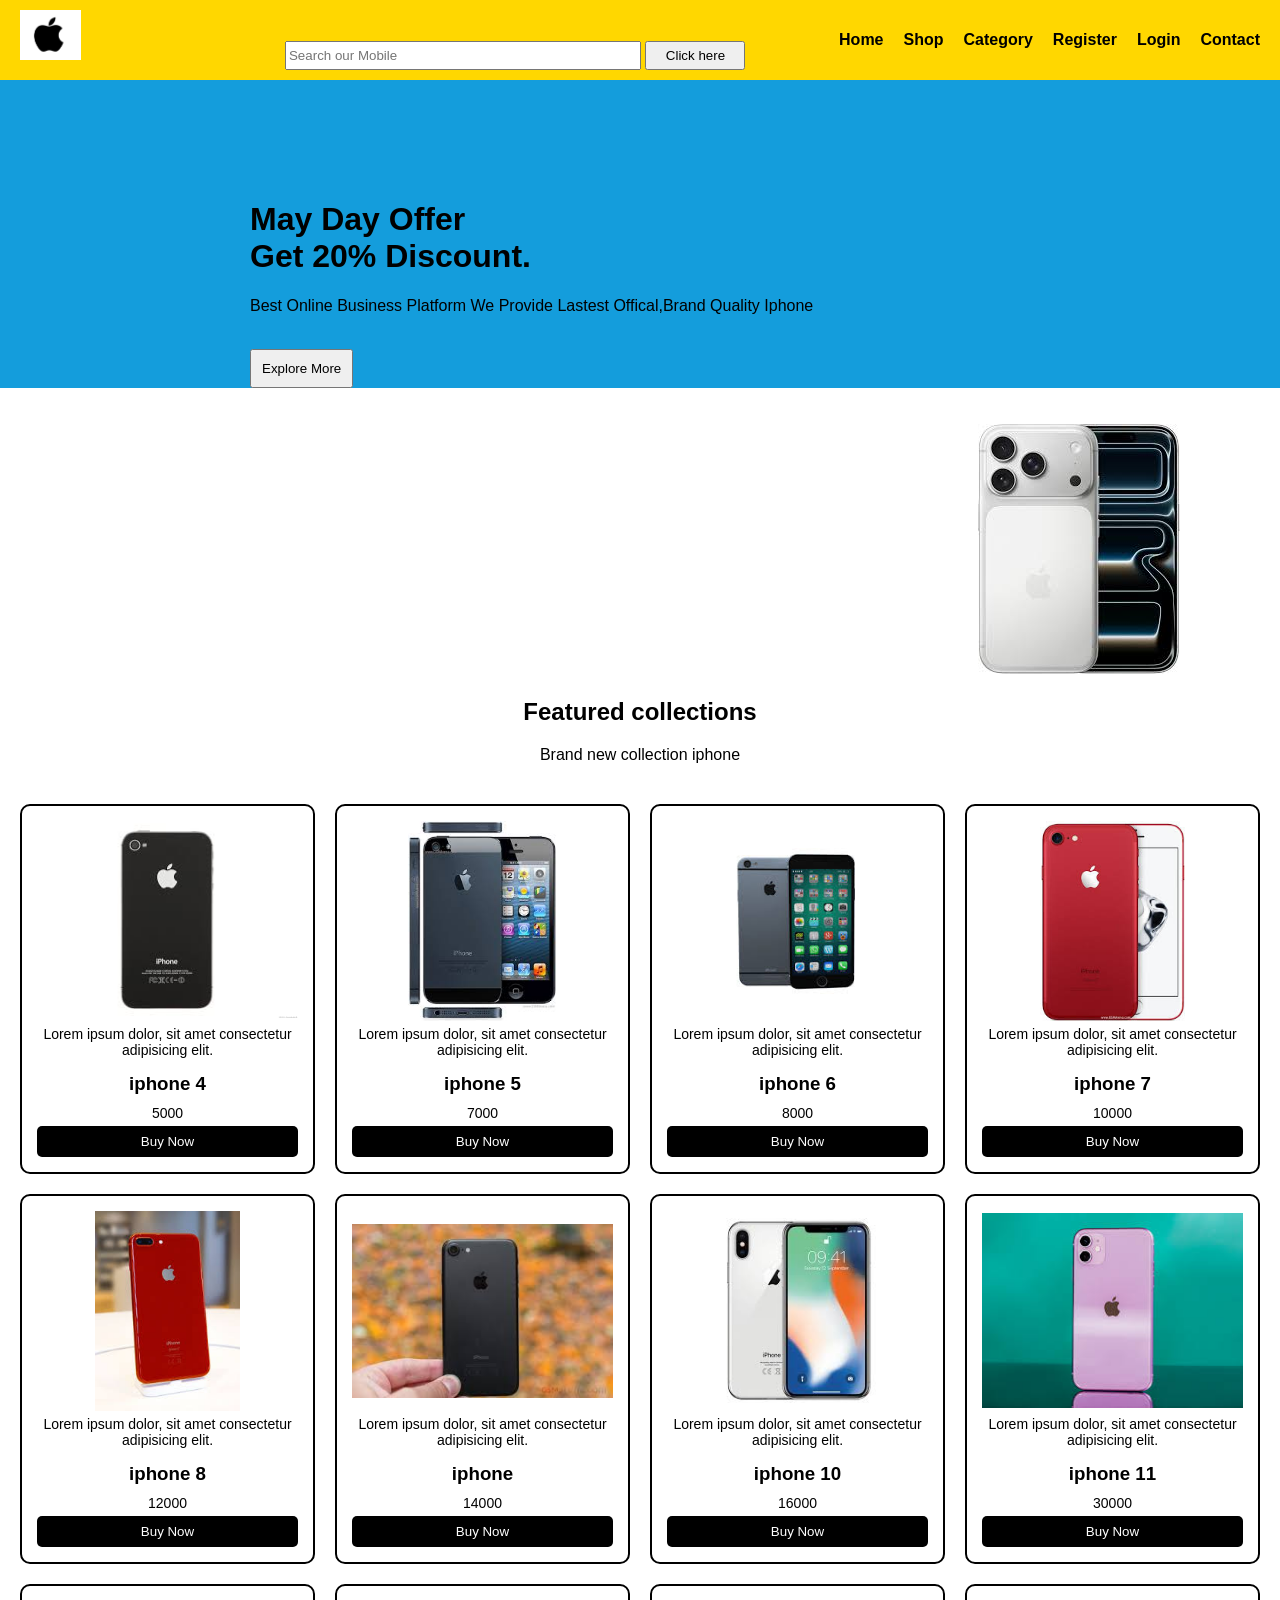
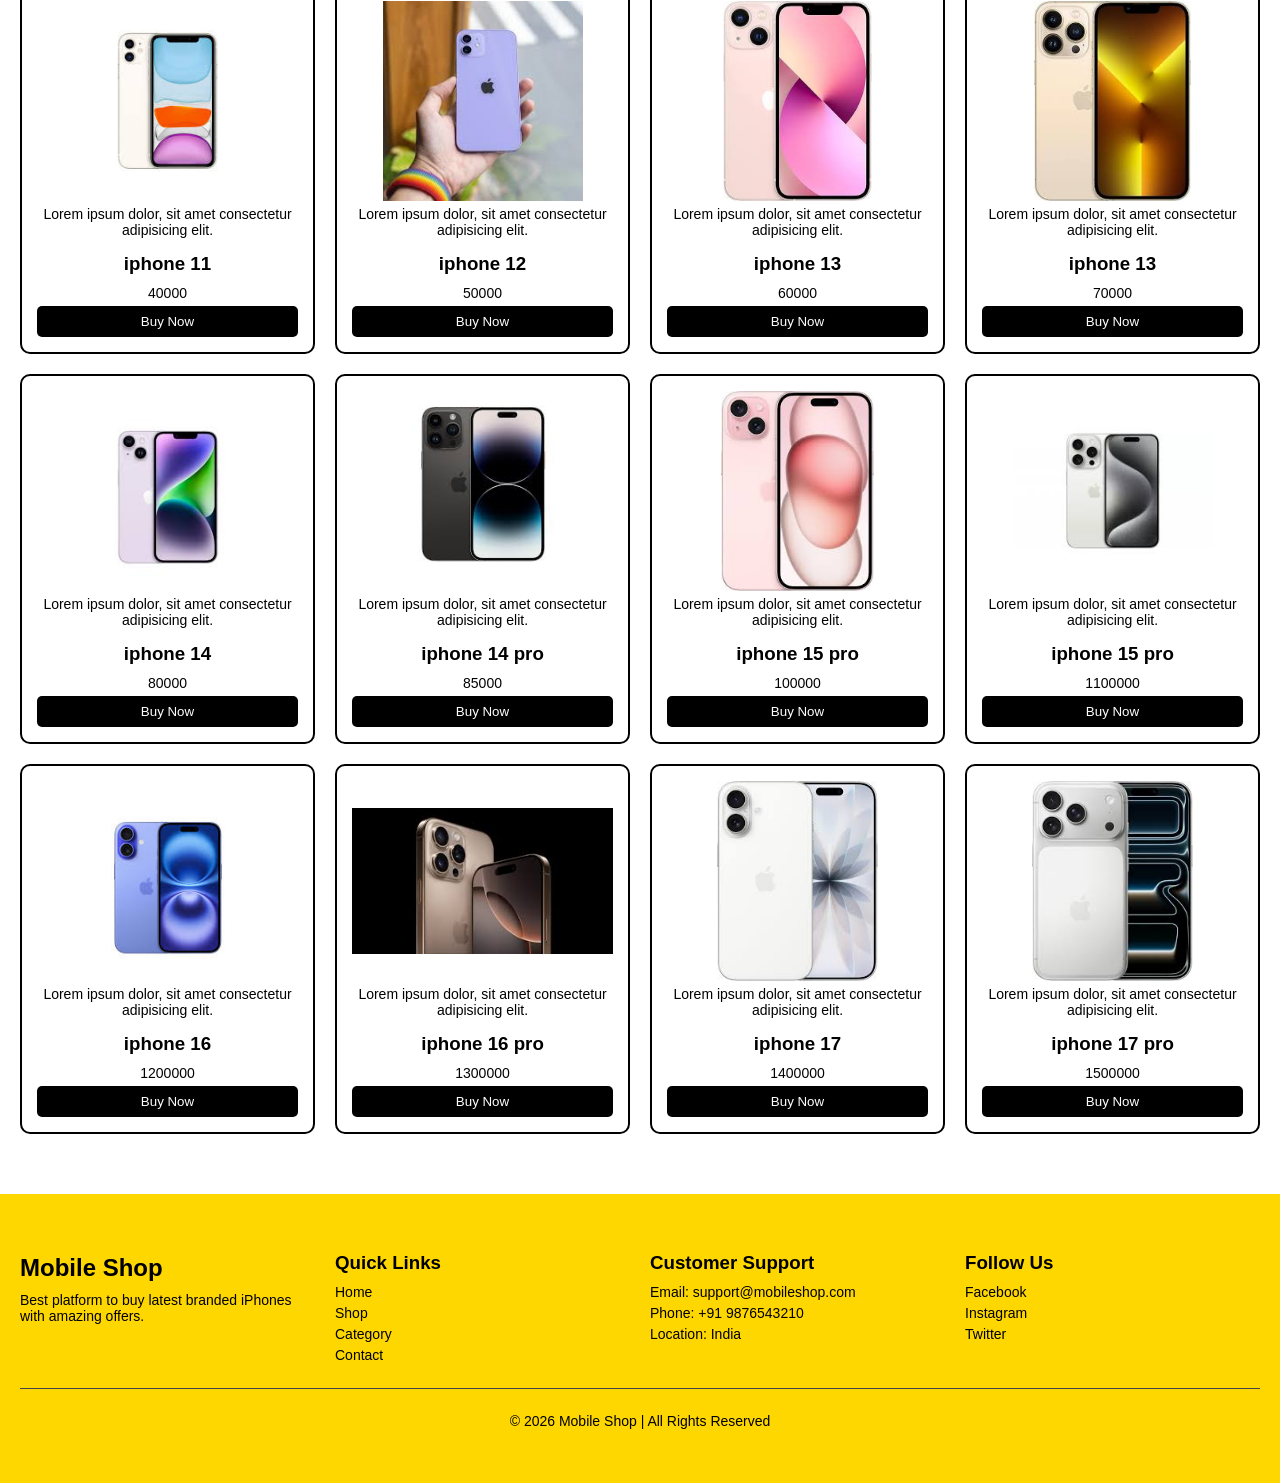
==== index.html @ 065fb0e3 "complete apple website" ====
<!DOCTYPE html>
<html lang="en">
<head>
    <meta charset="UTF-8">
    <meta name="viewport" content="width=device-width, initial-scale=1.0">
    <title>Mobile Show Website</title>
    <link rel="stylesheet" href="style.css">
</head>
<body>
    <header>
        <div class="nav">
            <img src="images/iphone logo.png" alt="logo">
            <input type="text" placeholder="Search our Mobile">
            <button type="button">Click here</button>
        </div>
        <div class="navbar">
            <a href="index.html">Home</a>
            <a href="shop.html">Shop</a>
            <a href="category.html">Category</a>
            <a href="register.html">Register</a>
            <a href="login.html">Login</a>
            <a href="contact.html">Contact</a>
        </div>
    </header>
    <div class ="text">
    <h1>May Day Offer<BR> Get 20% Discount.</h1>
        <p>Best online business platform we provide lastest offical,Brand quality iphone</p>
        <Br>
            <button type="submit">Explore More</button>
        </div>
        <br><br>
        <div class="right">
            <img src="images/iphone 17 pro.jpg" >
        </div>
            <div class="heading">
            <h2>Featured collections</h2>
            <p>Brand new collection iphone</p>
            </div>
    
            <section class ="container">
                  <div class="card">
                    <img src="images/iphone 4.jpg">
                    <p>Lorem ipsum dolor, sit amet consectetur adipisicing elit.</p>
                    <h3>iphone 4</h3>
                    <p>5000</p>
                    <button type="button">Buy Now</button></div>

                    <div class="card">
                    <img src="images/iphone 5.jpg">
                    <p>Lorem ipsum dolor, sit amet consectetur adipisicing elit.</p>
                    <h3>iphone 5</h3>
                    <p>7000</p>
                    <button type="button">Buy Now</button></div>

                    <div class="card">
                    <img src="images/iphone 6.jpg">
                    <p>Lorem ipsum dolor, sit amet consectetur adipisicing elit.</p>
                    <h3>iphone 6</h3>
                    <p>8000</p>
                    <button type="button">Buy Now</button></div>

                    <div class="card">
                    <img src="images/iphone 7.jpg">
                    <p>Lorem ipsum dolor, sit amet consectetur adipisicing elit.</p>
                    <h3>iphone 7</h3>
                    <p>10000</p>
                    <button type="button">Buy Now</button></div>

                    <div class="card">
                    <img src="images/iphone8.jpg">
                    <p>Lorem ipsum dolor, sit amet consectetur adipisicing elit.</p>
                    <h3>iphone 8</h3>
                    <p>12000</p>
                    <button type="button">Buy Now</button></div>

                    <div class="card">
                    <img src="images/iphone 9.jpg">
                    <p>Lorem ipsum dolor, sit amet consectetur adipisicing elit.</p>
                    <h3>iphone </h3>
                    <p>14000</p>
                    <button type="button">Buy Now</button></div>

                    <div class="card">
                    <img src="images/iphone 10.jpg">
                    <p>Lorem ipsum dolor, sit amet consectetur adipisicing elit.</p>
                    <h3>iphone 10</h3>
                    <p>16000</p>
                    <button type="button">Buy Now</button></div>

                    <div class="card">
                    <img src="images/iphone 11.jpg">
                    <p>Lorem ipsum dolor, sit amet consectetur adipisicing elit.</p>
                    <h3>iphone 11</h3>
                    <p>30000</p>
                    <button type="button">Buy Now</button></div>

                    <div class="card">
                    <img src="images/iphone 11 pro.jpg">
                    <p>Lorem ipsum dolor, sit amet consectetur adipisicing elit.</p>
                    <h3>iphone 11</h3>
                    <p>40000</p>
                    <button type="button">Buy Now</button></div>

                    <div class="card">
                    <img src="images/iphone 12.jpg">
                    <p>Lorem ipsum dolor, sit amet consectetur adipisicing elit.</p>
                    <h3>iphone 12</h3>
                    <p>50000</p>
                    <button type="button">Buy Now</button></div>


                    <div class="card">
                    <img src="images/iphone 13.jpg">
                    <p>Lorem ipsum dolor, sit amet consectetur adipisicing elit.</p>
                    <h3>iphone 13</h3>
                    <p>60000</p>
                    <button type="button">Buy Now</button></div>

                    <div class="card">
                    <img src="images/iphone 13 pro.jpg">
                    <p>Lorem ipsum dolor, sit amet consectetur adipisicing elit.</p>
                    <h3>iphone 13</h3>
                    <p>70000</p>
                    <button type="button">Buy Now</button></div>

                    <div class="card">
                    <img src="images/iphone 14.jpg">
                    <p>Lorem ipsum dolor, sit amet consectetur adipisicing elit.</p>
                    <h3>iphone 14</h3>
                    <p>80000</p>
                    <button type="button">Buy Now</button></div>

                    <div class="card">
                    <img src="images/iphone 14 pro.jpg">
                    <p>Lorem ipsum dolor, sit amet consectetur adipisicing elit.</p>
                    <h3>iphone 14 pro</h3>
                    <p>85000</p>
                    <button type="button">Buy Now</button></div>

                    <div class="card">
                    <img src="images/iphone 15.jpg">
                    <p>Lorem ipsum dolor, sit amet consectetur adipisicing elit.</p>
                    <h3>iphone 15 pro</h3>
                    <p>100000</p>
                    <button type="button">Buy Now</button></div>

                    <div class="card">
                    <img src="images/iphone 15 pro.jpg">
                    <p>Lorem ipsum dolor, sit amet consectetur adipisicing elit.</p>
                    <h3>iphone 15 pro</h3>
                    <p>1100000</p>
                    <button type="button">Buy Now</button></div>

                    <div class="card">
                    <img src="images/iphone 16.jpg">
                    <p>Lorem ipsum dolor, sit amet consectetur adipisicing elit.</p>
                    <h3>iphone 16</h3>
                    <p>1200000</p>
                    <button type="button">Buy Now</button></div>


                    <div class="card">
                    <img src="images/iphone 16 pro.jpg">
                    <p>Lorem ipsum dolor, sit amet consectetur adipisicing elit.</p>
                    <h3>iphone 16 pro</h3>
                    <p>1300000</p>
                    <button type="button">Buy Now</button></div>


                    <div class="card">
                    <img src="images/iphone 17.jpg">
                    <p>Lorem ipsum dolor, sit amet consectetur adipisicing elit.</p>
                    <h3>iphone 17</h3>
                    <p>1400000</p>
                    <button type="button">Buy Now</button></div>

                    <div class="card">
                    <img src="images/iphone 17 pro.jpg">
                    <p>Lorem ipsum dolor, sit amet consectetur adipisicing elit.</p>
                    <h3>iphone 17 pro</h3>
                    <p>1500000</p>
                    <button type="button">Buy Now</button>

                </div>
            </div>
            </section>
            <footer class="footer">
    <div class="footer-container">

        <div class="footer-box">
            <h2>Mobile Shop</h2>
            <p>Best platform to buy latest branded iPhones with amazing offers.</p>
        </div>

        <div class="footer-box">
            <h3>Quick Links</h3>
            <a href="index.html">Home</a>
            <a href="shop.html">Shop</a>
            <a href="category.html">Category</a>
            <a href="contact.html">Contact</a>
        </div>

        <div class="footer-box">
            <h3>Customer Support</h3>
            <p>Email: support@mobileshop.com</p>
            <p>Phone: +91 9876543210</p>
            <p>Location: India</p>
        </div>

        <div class="footer-box">
            <h3>Follow Us</h3>
            <p>Facebook</p>
            <p>Instagram</p>
            <p>Twitter</p>
        </div>

    </div>

    <div class="footer-bottom">
        <p>© 2026 Mobile Shop | All Rights Reserved</p>
    </div>
</footer>
</body>
</html>
---- style.css ----
body{
    margin: 0;
    padding: 0;
    font-family: arial;
}
header{
    display: flex;
    justify-content: space-between;
    align-items: center;
    padding: 10px 20px;
    background-color: gold;
}
.nav input{
    padding-top: 5px;
    padding-right: 50px;
    padding-bottom: 5px;
    margin-left:200px;
    width:300px;
    align-items: center;
}
.nav button{
    width: 100px;
    padding-top: 5px;
    padding-bottom: 5px;
}

.nav img{
    height: 50px;
    width: auto;
}
.navbar{
    display: flex;
    gap:20px;
    align-items: center;

}
.navbar a{
    text-decoration: none;
    color: black;
    font-weight: bold;
}
.navbar a:hover{
    background-color:white ;
}
.text{
    padding-left:250px;
    padding-top: 100px;
    background-color: rgb(20, 157, 220);
    animation-name:color ;
    animation-duration: 2s;
    animation-timing-function: linear;
    animation-delay: 1s;
    animation-iteration-count: infinite;
    animation-direction:alternate; 
}
@keyframes color {
    form{
        background-color:rgb(20,157,220) ;
    }
    to{
        background-color: rgb(25,240,200);
    }
}
.text p{
    text-transform: capitalize;
    font-weight: lighter;
}
.text button{
    padding: 10px 10px 10px 10px;
}
.right{
    text-align: right;
    padding-top: 0;
    padding-right: 100px;
}
.heading{
    text-align: center; 
    margin-bottom: 20px; 
}
.container{
    display: grid;
    grid-template-columns: repeat(4, 1fr);
    gap: 20px;
    padding: 20px;
}

.card{
    border: 2px solid black;
    padding: 15px;
    text-align: center;
    border-radius: 10px;
    background-color: white;
    display: flex;
    flex-direction: column;
    justify-content: space-between;
    
}

.card:hover{
    background-color: aqua;
     transform: scale(1.05);
}

.card img{
    width: 100%;
    height: 200px;
    object-fit: contain; 
    display: block;
}

.card h3{
    margin: 10px 0 5px;
}

.card p{
    font-size: 14px;
    margin: 5px 0;
}

.card button{
    background-color: black;
    color: white;
    padding: 8px;
    border: none;
    border-radius: 5px;
    cursor: pointer;
}
.footer{
    background-color:gold;
    color: black;
    padding: 40px 20px;
    margin-top: 40px;
}

.footer-container{
    display: grid;
    grid-template-columns: repeat(4, 1fr);
    gap: 20px;
}

.footer-box h2,
.footer-box h3{
    margin-bottom: 10px;
}

.footer-box p,
.footer-box a{
    font-size: 14px;
    margin: 5px 0;
    color: black;
    text-decoration: none;
    display: block;
}

.footer-box a:hover{
    color: white;
}

.footer-bottom{
    text-align: center;
    margin-top: 20px;
    border-top: 1px solid #444;
    padding-top: 10px;
    font-size: 14px;
}

.filter{
    text-align: center;
    margin-bottom: 20px;
}

.filter button{
    padding: 8px 15px;
    margin: 5px;
    border: none;
    background-color: black;
    color: white;
    cursor: pointer;
    border-radius: 5px;
}

.filter button:hover{
    background-color: gray;
}
.category-container{
    display: grid;
    grid-template-columns: repeat(4, 1fr);
    gap: 20px;
    padding: 20px;
}

.category-card{
    border: 2px solid black;
    text-align: center;
    padding: 15px;
    border-radius: 10px;
    transition: 0.3s;
}

.category-card:hover{
    transform: scale(1.05);
    background-color: #f5f5f5;
}

.category-card img{
    width: 100%;
    height: 180px;
    object-fit: contain;
}

.category-card h3{
    margin: 10px 0;
}

.category-card p{
    font-size: 14px;
}

.category-card button{
    padding: 8px 15px;
    border: none;
    background-color: black;
    color: white;
    border-radius: 5px;
    cursor: pointer;
}
.contact{
    text-align: center;
    padding-top: 20px;
}
.contact{
    display: flex;
    justify-content: center;
    align-items: center;
    min-height: 80vh;
    background-color: #f5f5f5;
}

.contact form{
    background: white;
    padding: 30px;
    width: 350px;
    border-radius: 10px;
    box-shadow: 0 0 10px rgba(0,0,0,0.1);
}

.contact form p{
    text-align: center;
    font-size: 20px;
    font-weight: bold;
    margin-bottom: 20px;
}

.contact form label{
    font-size: 14px;
    display: block;
    margin-bottom: 5px;
}

.contact form input{
    width: 100%;
    padding: 8px;
    margin-bottom: 10px;
    border: 1px solid #ccc;
    border-radius: 5px;
    outline: none;
}   

.contact form input:focus{
    border-color: black;
}

.contact form button{
    width: 100%;
    padding: 10px;
    background-color: black;
    color: white;
    border: none;
    border-radius: 5px;
    cursor: pointer;
    margin-top: 10px;
}

.contact form button:hover{
    background-color: gray;
}

.contact form a{
    color: blue;
    text-decoration: none;
}

.contact form a:hover{
    text-decoration: underline;
}

.contact form p:last-child{
    text-align: center;
    font-size: 14px;
}
.contact form{
    animation: fadeIn 0.5s ease-in-out;
}

@keyframes fadeIn{
    from{
        opacity: 0;
        transform: translateY(20px);
    }
    to{
        opacity: 1;
        transform: translateY(0);
    }
}
.contact-page{
    display: grid;
    grid-template-columns: repeat(2, 1fr);
    gap: 30px;
    padding: 40px;
}

.contact-form form{
    background: white;
    padding: 20px;
    border-radius: 10px;
    box-shadow: 0 0 10px rgba(0,0,0,0.1);
}

.contact-form label{
    display: block;
    margin: 10px 0 5px;
}

.contact-form input,
.contact-form textarea{
    width: 100%;
    padding: 8px;
    border: 1px solid #ccc;
    border-radius: 5px;
    outline: none;
}

.contact-form textarea{
    height: 100px;
    resize: none;
}

.contact-form button{
    width: 100%;
    padding: 10px;
    margin-top: 10px;
    background-color: black;
    color: white;
    border: none;
    border-radius: 5px;
    cursor: pointer;
}

.contact-info{
    background: #f5f5f5;
    padding: 20px;
    border-radius: 10px;
}

.contact-info h3{
    margin-top: 10px;
}

.contact-info p{
    margin: 5px 0;
}
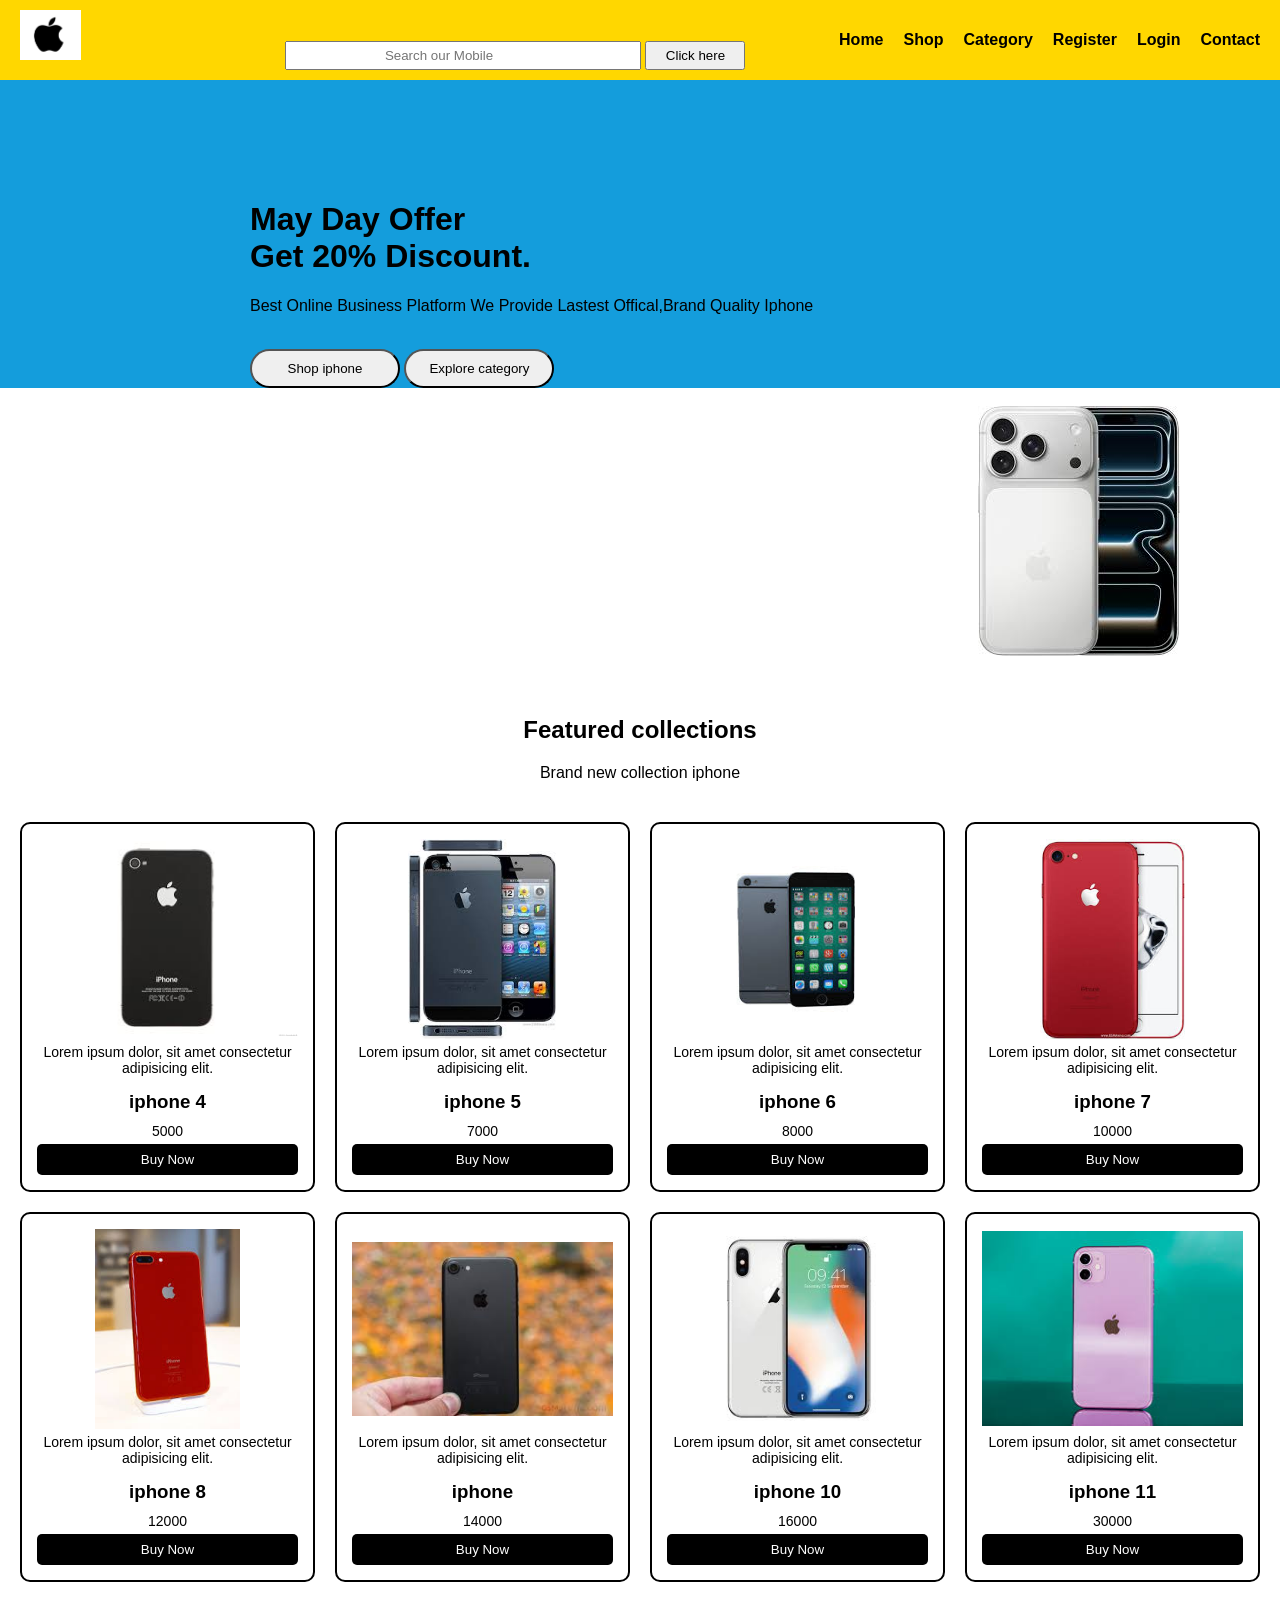
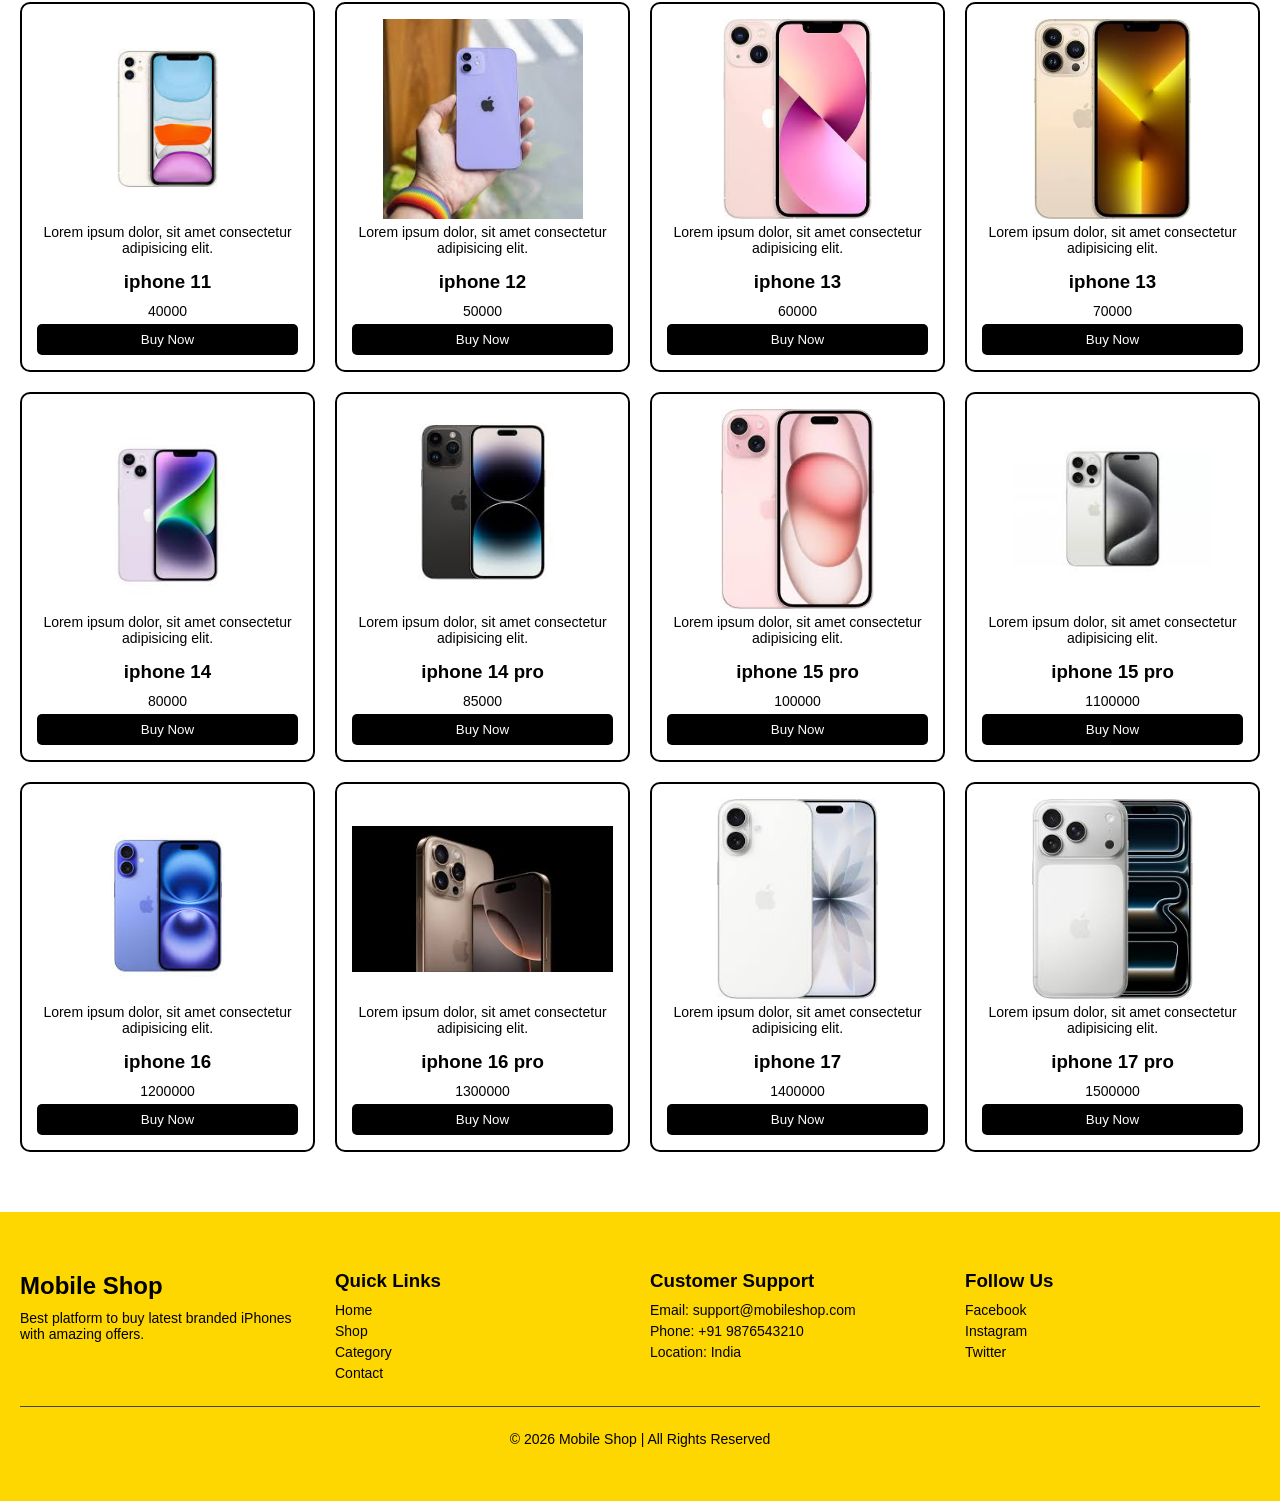
==== commit f09eb799: "added one more button and updated css button part" ====
--- a/index.html
+++ b/index.html
@@ -26,13 +26,16 @@
     <h1>May Day Offer<BR> Get 20% Discount.</h1>
         <p>Best online business platform we provide lastest offical,Brand quality iphone</p>
         <Br>
-            <button type="submit">Explore More</button>
-        </div>
-        <br><br>
+             <button type="button" onclick="window.location.href='shop.html'">Shop iphone</button>
+            <button type="button" onclick="window.location.href='Category.html'">Explore category</button>
+        </div>
+        <br>
         <div class="right">
             <img src="images/iphone 17 pro.jpg" >
         </div>
             <div class="heading">
+                <br>
+            <br>
             <h2>Featured collections</h2>
             <p>Brand new collection iphone</p>
             </div>
--- a/style.css
+++ b/style.css
@@ -17,11 +17,12 @@
     margin-left:200px;
     width:300px;
     align-items: center;
+    text-align: center;
 }
 .nav button{
     width: 100px;
     padding-top: 5px;
-    padding-bottom: 5px;
+   padding-bottom: 5px;
 }
 
 .nav img{
@@ -67,6 +68,13 @@
 }
 .text button{
     padding: 10px 10px 10px 10px;
+    width:150px;
+    border-radius: 20px;
+    gap:20px;
+}
+.text button:hover{
+    background-color: rgba(255,200,150,0.8);
+    color: black;
 }
 .right{
     text-align: right;
